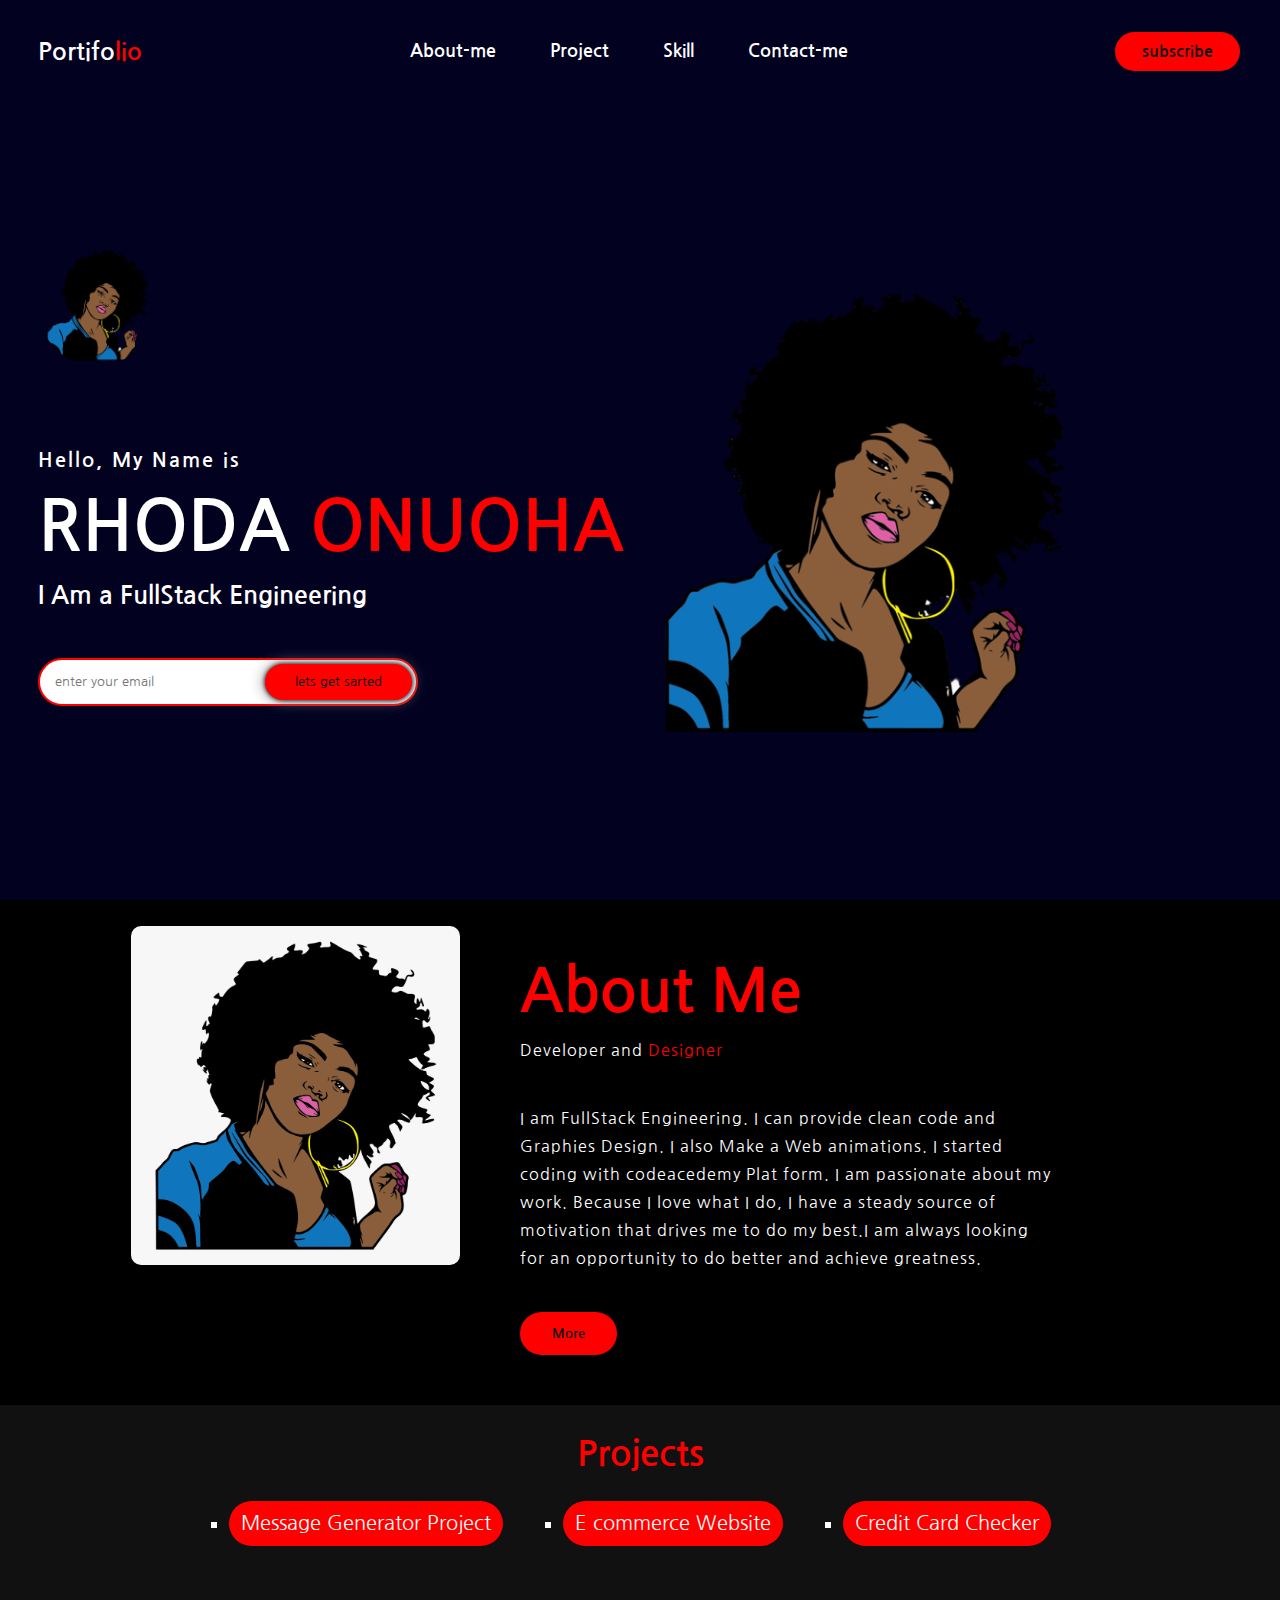
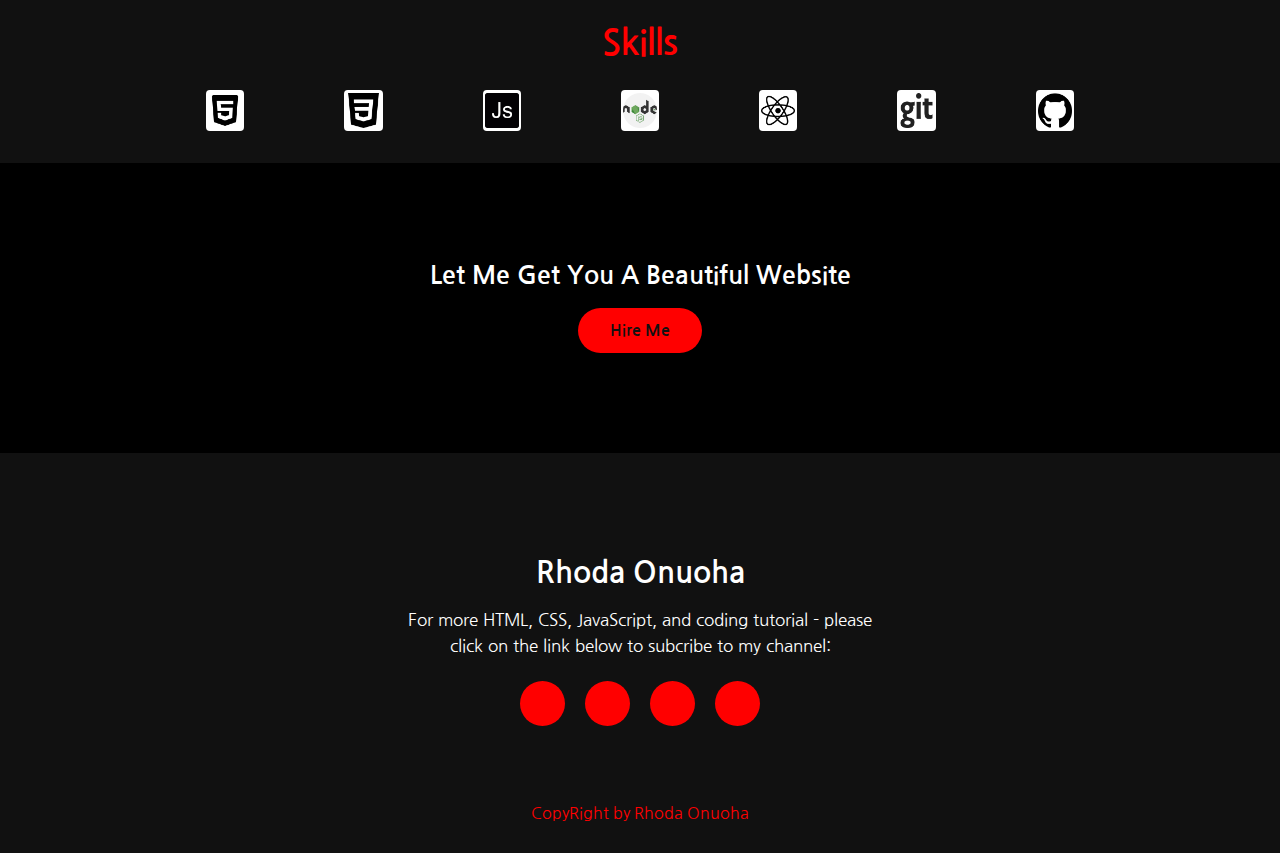
==== index.html @ 0d15b25c "make change" ====
<!DOCTYPE html>
<html lang="en">
  <head>
    <meta charset="UTF-8" />
    <meta http-equiv="X-UA-Compatible" content="IE=edge" />
    <meta name="viewport" content="width=device-width, initial-scale=1.0" />
    <title>My Portifolio</title>
    <link
      rel="stylesheet"
      href="path/to/font-awesome/css/font-awesome.min.css"
    />

    <link
      rel="stylesheet"
      href="https://cdnjs.cloudflare.com/ajax/libs/font-awesome/6.1.2/css/all.min.css"
      integrity="sha512-1sCRPdkRXhBV2PBLUdRb4tMg1w2YPf37qatUFeS7zlBy7jJI8Lf4VHwWfZZfpXtYSLy85pkm9GaYVYMfw5BC1A=="
      crossorigin="anonymous"
      referrerpolicy="no-referrer"
    />
    <link
      href="https://fonts.googleapis.com/css2?family=Aboreto&display=swap"
      rel="stylesheet"
    />
    <link rel="stylesheet" href="Portifolio.css" />

    <link
      href="https://fonts.googleapis.com/css2?family=Nanum+Gothic&display=swap"
      rel="stylesheet"
    />
  </head>
  <body>
    <div class="project">
      <nav class="navbar" >
        <h2 class="logo">Portifo<span>lio</span></h2>
        <ul class="nav-list" id="navi-list">
          <li class="item-list"><a href="#">About-me</a></li>
          <li class="item-list"><a href="#">Project</a></li>
          <li class="item-list"><a href="#">Skill</a></li>
          <li class="item-list"><a href="#">Contact-me</a></li>
        </ul>
        <a href="#" id="btn">subscribe</a>
        <div class="menu" id="toggle-button">
          <div class="menu-line"></div>
          <div class="menu-line"></div>
          <div class="menu-line"></div>
        </div>
      </nav>
    </div>

    <main>
      <div class="names">
        <img src="images/rhobae.png.png" alt="" />
        <h4>Hello, My Name is</h4>
        <h1>RHODA <span>ONUOHA</span></h1>
        <h3>I Am a FullStack Engineering</h3>

        <div class="newsletter">
          <form>
            <input
              type="text"
              id="email"
              name="email"
              placeholder="enter your email"
              required
            />
            <input
              type="submit"
              name="submit"
              id="lets get sarted"
              target="_blank"
              value="lets get sarted"
              required
            />
          </form>
        </div>
      </div>
      <div class="photo">
        <img src="images/rhobae.png.png" alt="" />
      </div>
    </main>

    <content>
      <div class="photo1">
        <img src="images/rhobae.jpg.png" alt="" />
      </div>

      <div class="about-me">
        <h2>About Me</h2>
        <p>Developer and <span>Designer</span></p>
        <p>
          I am FullStack Engineering. I can provide clean code and Graphies
          Design. I also Make a Web animations. I started coding with
          codeacedemy Plat form. I am passionate about my work. Because I love
          what I do, I have a steady source of motivation that drives me to do
          my best.I am always looking for an opportunity to do better and
          achieve greatness.
        </p>
        <button class="btn">More</button>
      </div>
    </content>

    <section>
      <div id="works">
        <h2>Projects</h2>
        <ul class="message">
          <li>Message Generator Project</li>
          <li>E commerce Website</li>
          <li>Credit Card Checker</li>
        </ul>
      </div>

      <div id="section">
        <h2>Skills</h2>
        <div id="icons">
          <img src="icon/html-5.png" alt="" />
          <img src="icon/css-3.png" alt="" />
          <img src="icon/java-script-logo.png" alt="" />
          <img src="icon/nodejs.png" alt="" />
          <img src="icon/react.png" alt="" />
          <img src="icon/git.png" alt="" />
          <img src="icon/github.png" alt="" />
        </div>
      </div>
    </section>

    <div class="contact-me">
      <p>Let Me Get You A Beautiful Website</p>
      <a class="button-two" href="#">Hire Me</a>
    </div>

    <footer>
      <p>Rhoda Onuoha</p>
      <p>
        For more HTML, CSS, JavaScript, and coding tutorial - please click on
        the link below to subcribe to my channel:
      </p>
      <div class="social">
        <a href="#"><i class="fa-brands fa-square-facebook"></i></a>
        <a href="#"><i class="fa-brands fa-instagram"></i></a>
        <a href="#"><i class="fa-brands fa-linkedin"></i></a>
        <a href="#"><i class="fa-brands fa-github"></i></a>
      </div>
      <p class="end">CopyRight by Rhoda Onuoha</p>
    </footer>

    <script src="Portifolio.js"></script>
  </body>
</html>
---- Portifolio.css ----
* {
  padding: 0;
  margin: 0;
  box-sizing: border-box;
  font-family: "Nanum Gothic", sans-serif;
  /* font-family: "Aboreto", cursive;  */
}

.project {
  height: 100vh;
  width: 100%;
  background-color: #020120;
}

.menu-line {
  width: 20px;
  height: 3px;
  background-color: white;
  margin-bottom: 4px;
}

nav {
  display: flex;
  align-items: center;
  justify-content: space-between;
  padding-top: 30px;
}

.logo {
  color: white;
  margin-left: 3%;
}

#btn {
  background-color: red;
  border: 2px solid transparent;
  text-decoration: none;
  padding: 10px 25px;
  border-radius: 30px;
  font-weight: bold;
  margin-right: 40px;
  color: #111;
  transition: transform 0.4s;
}

#btn:hover {
  transform: scale(1.2);
}

nav ul li {
  display: inline-block;
  font-size: 18px;
  padding: 10px 25px;
  color: white;
  list-style: none;
}

nav ul li a {
  color: white;
  text-decoration: none;
  font-weight: bold;
}

nav ul li a:hover {
  color: red;
}

.newsletter form {
  width: 380px;
  max-width: 100%;
  position: relative;
}

.newsletter form input:first-child {
  display: inline-block;
  width: 100%;
  padding: 14px 130px 14px 15px;
  border: 2px solid red;
  outline: none;
  border-radius: 30px;
}

.newsletter form input:last-child {
  position: absolute;
  display: inline-block;
  outline: none;
  border: none;
  padding: 10px 30px;
  border-radius: 30px;
  background-color: red;
  box-shadow: 0px 0px 5px #000, 0px 0px 15px #858585;
  top: 6px;
  right: 6px;
}

main {
  display: flex;
}

main {
  position: absolute;
  top: 50%;
  left: 3%;
  color: white;
}

span {
  color: red;
}

.names h1 {
  font-size: 70px;
  margin: 22px 0px 22px;
}

.names h3 {
  font-size: 25px;
  margin-bottom: 50px;
}

.names h4 {
  font-size: 20px;
  letter-spacing: 2px;
}

.names img {
  position: absolute;
  width: 20%;
  border-radius: 50%;
  top: -80%;
}

.photo {
  margin-bottom: 20%;
}

.photo img {
  top: -80%;
  margin-left: 10%;
  position: absolute;
  width: 100%;
  height: auto;
  border-radius: 3%;
}

content {
  display: flex;
  /* height: 600px; */
  background-color: #000;
}

.photo1 {
  width: 100%;
}

.photo1 img {
  margin-top: 8%;
  border-radius: 10px;
  margin-left: 40%;
  width: 100%;
}

.about-me {
  margin-top: -29px;
  margin-bottom: 50px;
  margin-left: 15%;
}

.about-me p {
  width: 70%;
  margin-top: 2%;
  line-height: 28px;
  margin-bottom: 40px;
  letter-spacing: 1px;
  color: white;
}

.about-me h2 {
  margin-top: 12%;
  font-size: 60px;
  /* margin-left: 32%; */
  color: red;
}

.btn {
  background-color: red;
  border: 2px solid transparent;
  text-decoration: none;
  /* margin-top: 20px; */
  padding: 13px 30px;
  border-radius: 30px;
  font-weight: bold;
  color: #111;
  transition: transform 0.4s;
}

.btn:hover {
  background-color: transparent;
  border: 2px solid red;
  cursor: pointer;
  color: white;
}

section {
  border: 2px solid #111;
  align-items: center;
  background-color: #111;
}

#works h2 {
  text-align: center;
  color: red;
  font-size: 35px;
  margin-top: 30px;
}
#section h2 {
  text-align: center;
  color: red;
  font-size: 35px;
  margin-top: 80px;
}

#icons {
  display: flex;
  justify-content: center;
}

#icons img {
  width: 3%;
  background-color: white;
  margin: 30px 50px;
  padding: 3px 2px;
  border-radius: 10%;
}

.message {
  display: flex;
  margin-top: 30px;
  align-items: center;
  justify-content: center;
}

.message li {
  margin: 0px 30px;
  list-style-type: square;
  font-size: 20px;
  background-color: red;
  border: 2px solid transparent;
  padding: 8px 10px;
  color: white;
  border-radius: 30px;
}

.project-1 ul li {
  list-style-type: square;
  font-size: 16px;
  background-color: white;
  color: red;
  border: 2px solid transparent;
  border-radius: 30px;
  padding: 5px 16px;
  font-weight: bold;
  margin: 0px 20px;
  display: inline-block;
}

.contact-me {
  display: flex;
  align-items: center;
  justify-content: center;
  height: 290px;
  width: 100%;
  flex-direction: column;
  background-color: #000;
}

.contact-me p {
  font-size: 25px;
  color: white;
  font-weight: bold;
}

.contact-me .button-two {
  background-color: red;
  border: 2px solid transparent;
  text-decoration: none;
  margin-top: 20px;
  padding: 13px 30px;
  border-radius: 30px;
  font-weight: bold;
  color: #111;
  transition: transform 0.4s;
}

.contact-me .button-two:hover {
  background-color: transparent;
  border: 2px solid red;
  cursor: pointer;
  color: white;
}

footer {
  position: relative;
  width: 100%;
  height: 400px;
  background-color: #111;
  display: flex;
  flex-direction: column;
  align-items: center;
  justify-content: center;
}

footer p:nth-child(1) {
  font-size: 30px;
  color: white;
  margin-bottom: 20px;
  font-weight: bold;
}

footer p:nth-child(2) {
  color: white;
  font-size: 17px;
  width: 500px;
  text-align: center;
  line-height: 26px;
}

.social {
  display: flex;
}

.social a {
  width: 45px;
  height: 45px;
  display: flex;
  align-items: center;
  justify-items: center;
  justify-content: center;
  background: red;
  border-radius: 50%;
  margin: 22px 10px;
  color: white;
  text-decoration: none;
  font-size: 20px;
}

.social a:hover {
  transform: scale(1.2);
  transition: 3s;
}

.end {
  position: absolute;
  color: red;
  bottom: 30px;
}

.menu {
  display: none;
}

/********************************************j- query*****************************/
@media only screen and (max-width: 834px) {
  #btn {
    background-color: red;
    border: 2px solid transparent;
    text-decoration: none;
    margin-right: 3%;
    padding: 10px 10px;
    border-radius: 30px;
    font-weight: bold;
    color: #111;
    transition: transform 0.4s;
  }

  nav ul li {
    display: inline-block;
    font-size: 18px;
    padding: 5px 10px;
    color: white;
    list-style: none;
  }

  .names img {
    position: absolute;
    width: 100%;
    height: auto;
    border-radius: 0%;
    top: -80%;
    left: 15%;
    object-fit: cover;
  }

  .photo1 img {
    margin-top: 30%;
    border-radius: 10px;
    margin-left: 40%;
    width: 100%;
  }

  .message li {
    margin: 0px 30px;
    list-style-type: square;
    font-size: 16px;
    background-color: red;
    border: 2px solid transparent;
    padding: 8px 10px;
    color: white;
    border-radius: 30px;
  }

  #icons img {
    width: 7%;
    margin: 30px 25px;
  }

  .photo img {
    display: none;
  }

  .names h1 {
    font-size: 60px;
    margin: 70px 40px 22px;
  }

  .names h3 {
    font-size: 25px;
    margin-bottom: 50px;
    margin-left: 40px;
  }

  .names h4 {
    font-size: 20px;
    letter-spacing: 2px;
    margin-top: 15px;
    margin-left: 40px;
  }

  .newsletter form {
    width: 380px;
    max-width: 100%;
    position: relative;
    margin-left: 40px;
  }

  @media only screen and (max-width: 770px) {
    #btn {
      background-color: red;
      border: 2px solid transparent;
      text-decoration: none;
      margin-right: 3%;
      padding: 5px 8px;
      border-radius: 30px;
      font-weight: bold;
      color: #111;
      transition: transform 0.4s;
    }
  }

  .names img {
    position: absolute;
    width: 100%;
    height: auto;
    border-radius: 0%;
    top: -80%;
    left: 3%;
    object-fit: cover;
  }

  nav ul li {
    display: inline-block;
    font-size: 17px;
    padding: 10px 20px;
    color: white;
    list-style: none;
  }
}

@media only screen and (max-width: 733px){

  nav ul li {
    display: inline-block;
    font-size: 15px;
    padding: 10px 15px;
    color: white;
    list-style: none;
  }

}



@media only screen and (max-width: 627px) {
  .names img {
    position: absolute;
    width: 100%;
    height: auto;
    border-radius: 0%;
    top: -110%;
    left: 3%;
    object-fit: cover;
  }


  #btn {
    background-color: red;
    border: 1px solid transparent;
    text-decoration: none;
    margin-right: 3%;
    padding: 5px 5px;
    border-radius: 30px;
    font-weight: bold;
    color: #111;
    transition: transform 0.4s;
  }

  .names h1 {
    font-size: 50px;
    margin: 70px 40px 22px;
  }

  .names h3 {
    font-size: 25px;
    margin-bottom: 50px;
    margin-left: 40px;
  }

  .names h4 {
    font-size: 20px;
    letter-spacing: 2px;
    margin-top: 15px;
    margin-left: 40px;
  }

  .message li {
    margin: 20px 30px;
    list-style-type: square;
    font-size: 16px;
    background-color: red;
    border: 2px solid transparent;
    padding: 8px 10px;
    color: white;
    border-radius: 30px;
  }

  .message {
    display: flex;
    display: grid;
    margin-top: 30px;
    align-items: center;
    justify-content: center;
  }
}


@media only screen and (max-width: 651px) {
  .names h1 {
    font-size: 50px;
    margin: 70px 40px 22px;
  }

  .names img {
    position: absolute;
    width: 100%;
    height: auto;
    border-radius: 0%;
    top: -90%;
    left: 3%;
    object-fit: cover;
  }


  #btn {
    background-color: red;
    border: 2px solid transparent;
    text-decoration: none;
    margin-right: 20%;
    padding: 5px 8px;
    border-radius: 30px;
    font-weight: bold;
    color: #111;
    transition: transform 0.4s;
  }
}



@media only screen and (max-width: 549px) {
  .names h1 {
    font-size: 45px;
    margin: 70px 40px 22px;
  }
}


@media only screen and (max-width: 1287px) {
  .photo img {
    top: -70%;
    left: 91%;
    position: absolute;
    width: 80%;
    height: auto;
    border-radius: 3%;
  }
}

@media only screen and (max-width: 1172px) {
  #btn {
    background-color: red;
    border: 2px solid transparent;
    text-decoration: none;
    margin-right: 9%;
    padding: 5px 8px;
    border-radius: 30px;
    font-weight: bold;
    color: #111;
    transition: transform 0.4s;
  }
}

@media only screen and (max-width: 1104px) {
  .photo img {
    top: -28%;
    left: 92%;
    position: absolute;
    width: 60%;
    height: auto;
    border-radius: 3%;
  }

  #btn {
    background-color: red;
    border: 2px solid transparent;
    text-decoration: none;
    margin-right: 9%;
    padding: 5px 8px;
    border-radius: 30px;
    font-weight: bold;
    color: #111;
    transition: transform 0.4s;
  }


  .names img {
    position: absolute;
    width: 20%;
    height: auto;
    border-radius: 0%;
    top: -80%;
    left: 0%;
    object-fit: cover;
  }

  /* main {
    position: absolute;
    top: 30%;
    left: 3%;
    color: white;
  } */
}


@media only screen and (max-width: 1080px){
  .names img {
    position: absolute;
    width: 60%;
    height: auto;
    border-radius: 0%;
    top: -160%;
    left: 0%;
    object-fit: cover;
  }

}

@media only screen and (max-width: 952px) {
  .names img {
    position: absolute;
    width: 60%;
    height: auto;
    border-radius: 0%;
    top: -120%;
    left: 0%;
    object-fit: cover;
  }

  .names h1 {
    font-size: 50px;
    margin: 10px 20px 22px;
  }

  .names h3 {
    font-size: 25px;
    margin-bottom: 50px;
    margin-left: 20px;
  }

  .names h4 {
    font-size: 20px;
    letter-spacing: 2px;
    margin-top: 15px;
    margin-left: 20px;
  }

  .newsletter form {
    width: 380px;
    max-width: 100%;
    position: relative;
    margin-left: 20px;
  }

  .photo img {
    top: -28%;
    left: 92%;
    position: absolute;
    width: 80%;
    height: auto;
    border-radius: 3%;
  }
}


@media only screen and (max-width: 690px) {
  .newsletter form input:first-child {
    display: inline-block;
    width: 70%;
    padding: 14px 130px 14px 15px;
    border: 2px solid red;
    outline: none;
    border-radius: 30px;
  }

  .newsletter form input:last-child {
    position: absolute;
    display: inline-block;
    outline: none;
    border: none;
    padding: 10px 30px;
    border-radius: 30px;
    background-color: red;
    box-shadow: 0px 0px 5px #000, 0px 0px 15px #858585;
    top: 6px;
    right: 32%;
  }

  nav ul li {
    display: inline-block;
    font-size: 15px;
    padding: 10px 10px;
    color: white;
    list-style: none;
  }

  #btn {
    background-color: red;
    border: 2px solid transparent;
    text-decoration: none;
    margin-right: 9%;
    padding: 3px 3px;
    border-radius: 30px;
    font-weight: bold;
    color: #111;
    transition: transform 0.4s;
  }

}



@media only screen and (max-width: 510px) {
  .menu {
    display: block;
    position: absolute;
    right: 9%;
    cursor: pointer;
  }

  .nav-list {
    width: 100%;
    position: absolute;
    top: 10%;
    display: none;
  }

  .names img {
    position: absolute;
    width: 70%;
    height: auto;
    border-radius: 0%;
    top: -130%;
    left: 18%;
    object-fit: cover;
  }

  .names h1 {
    font-size: 35px;
    margin: 10px 20px 22px;
  }

  .names h3 {
    font-size: 20px;
    margin-bottom: 50px;
    margin-left: 20px;
  }

  .names h4 {
    font-size: 20px;
    letter-spacing: 2px;
    margin-top: 15px;
    margin-left: 20px;
  }

  .nav-list .item-list {
    display: block;
    padding: 9px 20px;
    font-size: 16px;
  }

  .active {
    display: block;
  }

  #btn {
    display: none;
    background-color: red;
    border: 2px solid transparent;
    text-decoration: none;
    padding: 4px 4px;
    border-radius: 30px;
    font-weight: bold;
    margin-right: 20%;
    color: #111;
    transition: transform 0.4s;
  } 
  

}

@media only screen and (max-width: 375px) {
  #icons img {
    width: 60%;
    margin: 30px 5px;
  }
}



@media only screen and (max-width: 478px) {
  .newsletter form input:first-child {
    display: inline-block;
    width: 80%;
    padding: 14px 130px 14px 15px;
    border: 2px solid red;
    outline: none;
    border-radius: 30px;
  }

  .newsletter form input:last-child {
    position: absolute;
    display: inline-block;
    outline: none;
    border: none;
    padding: 10px 30px;
    border-radius: 30px;
    background-color: red;
    box-shadow: 0px 0px 5px #000, 0px 0px 15px #858585;
    top: 6px;
    right: 22%;
  }

 
  
  .about-me h2 {
    margin-top: 12%;
    font-size: 35px;
    /* margin-left: 32%; */
    color: red;
  }

  .names img {
    position: absolute;
    width: 75%;
    height: auto;
    border-radius: 0%;
    top: -140%;
    left: 20%;
    object-fit: cover;
  }

  content {
    display: flex;
    margin-top: -25%;
    background-color: #000;
  }

  .contact-me p {
    font-size: 20px;
    color: white;
    text-align: center;
    font-weight: bold;
  }

  .contact-me .button-two {
    background-color: red;
    border: 2px solid transparent;
    text-decoration: none;
    margin-top: 20px;
    padding: 13px 30px;
    border-radius: 30px;
    font-weight: bold;
    color: #111;
    transition: transform 0.4s;
  }

  .social {
    width: 100%;
    justify-content: center;
    display: flex;
  }

  .social a {
    width: 45px;
    height: 45px;
    align-items: center;
    justify-items: center;
    justify-content: center;
    background: red;
    border-radius: 50%;
    margin: 15px 10px 40px;
    color: white;
    text-decoration: none;
    font-size: 20px;
  }

  .photo1 img {
    margin-top: 39%;
    border-radius: 10px;
    margin-left: 50%;
    width: 100%;
    height: auto;
  }

  #icons img {
    width: 10%;
    margin: 30px 20px;
  }

  footer p:nth-child(1) {
    font-size: 30px;
    color: white;
    text-align: center;
    margin-bottom: 20px;
    font-weight: bold;
  }

  p .end {
    text-align: center;
  }

  .end {
    display: flex;
    position: absolute;
    justify-self: center;
    color: red;
    bottom: 30px;
  }

  footer p:nth-child(2) {
    color: white;
    font-size: 15px;
    display: grid;
    width: 100%;
    text-align: center;
    padding: 5px;
    line-height: 26px;
  }

  footer {
    position: relative;
    width: 100%;
    height: 400px;
    background-color: #111;
    display: flex;
    display: grid;
    flex-direction: row;
    align-items: center;
    justify-content: center;
  }
}



@media only screen and (max-width: 596px){

  .logo {
    color: white;
    margin-left: 3%;
    font-size: 18px;
  }
  
  nav ul li {
    display: inline-block;
    font-size: 14px;
    padding: 10px 10px;
    color: white;
    list-style: none;
  }

  #btn {
    background-color: red;
    border: 2px solid transparent;
    text-decoration: none;
    padding: 5px 5px;
    border-radius: 30px;
    font-weight: bold;
    margin-right: 20px;
    color: #111;
    transition: transform 0.4s;
  } 
}

@media only screen and (max-width: 523px){

  nav ul li {
    display: inline-block;
    font-size: 14px;
    padding: 8px 8px;
    color: white;
    list-style: none;
  }

  #btn {
    background-color: red;
    border: 2px solid transparent;
    text-decoration: none;
    padding: 4px 4px;
    border-radius: 30px;
    font-weight: bold;
    margin-right: 20px;
    color: #111;
    transition: transform 0.4s;
  } 

}

@media only screen and (max-width: 390px) {
  .names img {
    position: absolute;
    width: 60%;
    height: auto;
    border-radius: 0%;
    top: -120%;
    left: 19%;
    object-fit: cover;
  }

  .names h1 {
    font-size: 30px;
    margin: 10px 20px 22px;
  }

  .names h3 {
    font-size: 20px;
    margin-bottom: 50px;
    margin-left: 20px;
  }

  .names h4 {
    font-size: 20px;
    letter-spacing: 2px;
    margin-top: 15px;
    margin-left: 20px;
  }

  .newsletter form input:first-child {
    display: inline-block;
    width: 70%;
    padding: 14px 50px 14px 15px;
    border: 2px solid red;
    outline: none;
    font-size: 10px;
    border-radius: 30px;
  }

  .newsletter form input:last-child {
    position: absolute;
    display: inline-block;
    outline: none;
    border: none;
    padding: 10px 5px;
    border-radius: 30px;
    background-color: red;
    font-size: 10px;
    box-shadow: 0px 0px 5px #000, 0px 0px 15px #858585;
    top: 6px;
    color: white;
    right: 32%;
  }

  .about-me p {
    width: 70%;
    margin-top: 2%;
    line-height: 28px;
    font-size: 16px;
    margin-bottom: 40px;
    letter-spacing: 1px;
    color: white;
    /* border: 1px solid red; */
  }

  .about-me h2 {
    margin-top: 12%;
    font-size: 30px;
    /* margin-left: 32%; */
    color: red;
  }
}

@media only screen and (max-width: 392px) {
  .newsletter form input:first-child {
    display: inline-block;
    width: 70%;
    padding: 14px 130px 14px 15px;
    border: 2px solid red;
    outline: none;
    border-radius: 30px;
  }

  .newsletter form input:last-child {
    position: absolute;
    display: inline-block;
    outline: none;
    border: none;
    padding: 10px 30px;
    border-radius: 30px;
    background-color: red;
    box-shadow: 0px 0px 5px #000, 0px 0px 15px #858585;
    top: 6px;
    right: 32%;
  }

  .about-me h2 {
    margin-top: 18%;
    font-size: 30px;
    /* margin-left: 32%; */
    color: red;
  }

  .photo1 img {
    margin-top: 58%;
    border-radius: 10px;
    margin-left: 75%;
    width: 100%;
    height: auto;
  }

  .names img {
    position: absolute;
    width: 60%;
    height: auto;
    border-radius: 0%;
    top: -110%;
    left: 19%;
    object-fit: cover;
  }

  .contact-me p {
    font-size: 18px;
    color: white;
    text-align: center;
    font-weight: bold;
  }
}
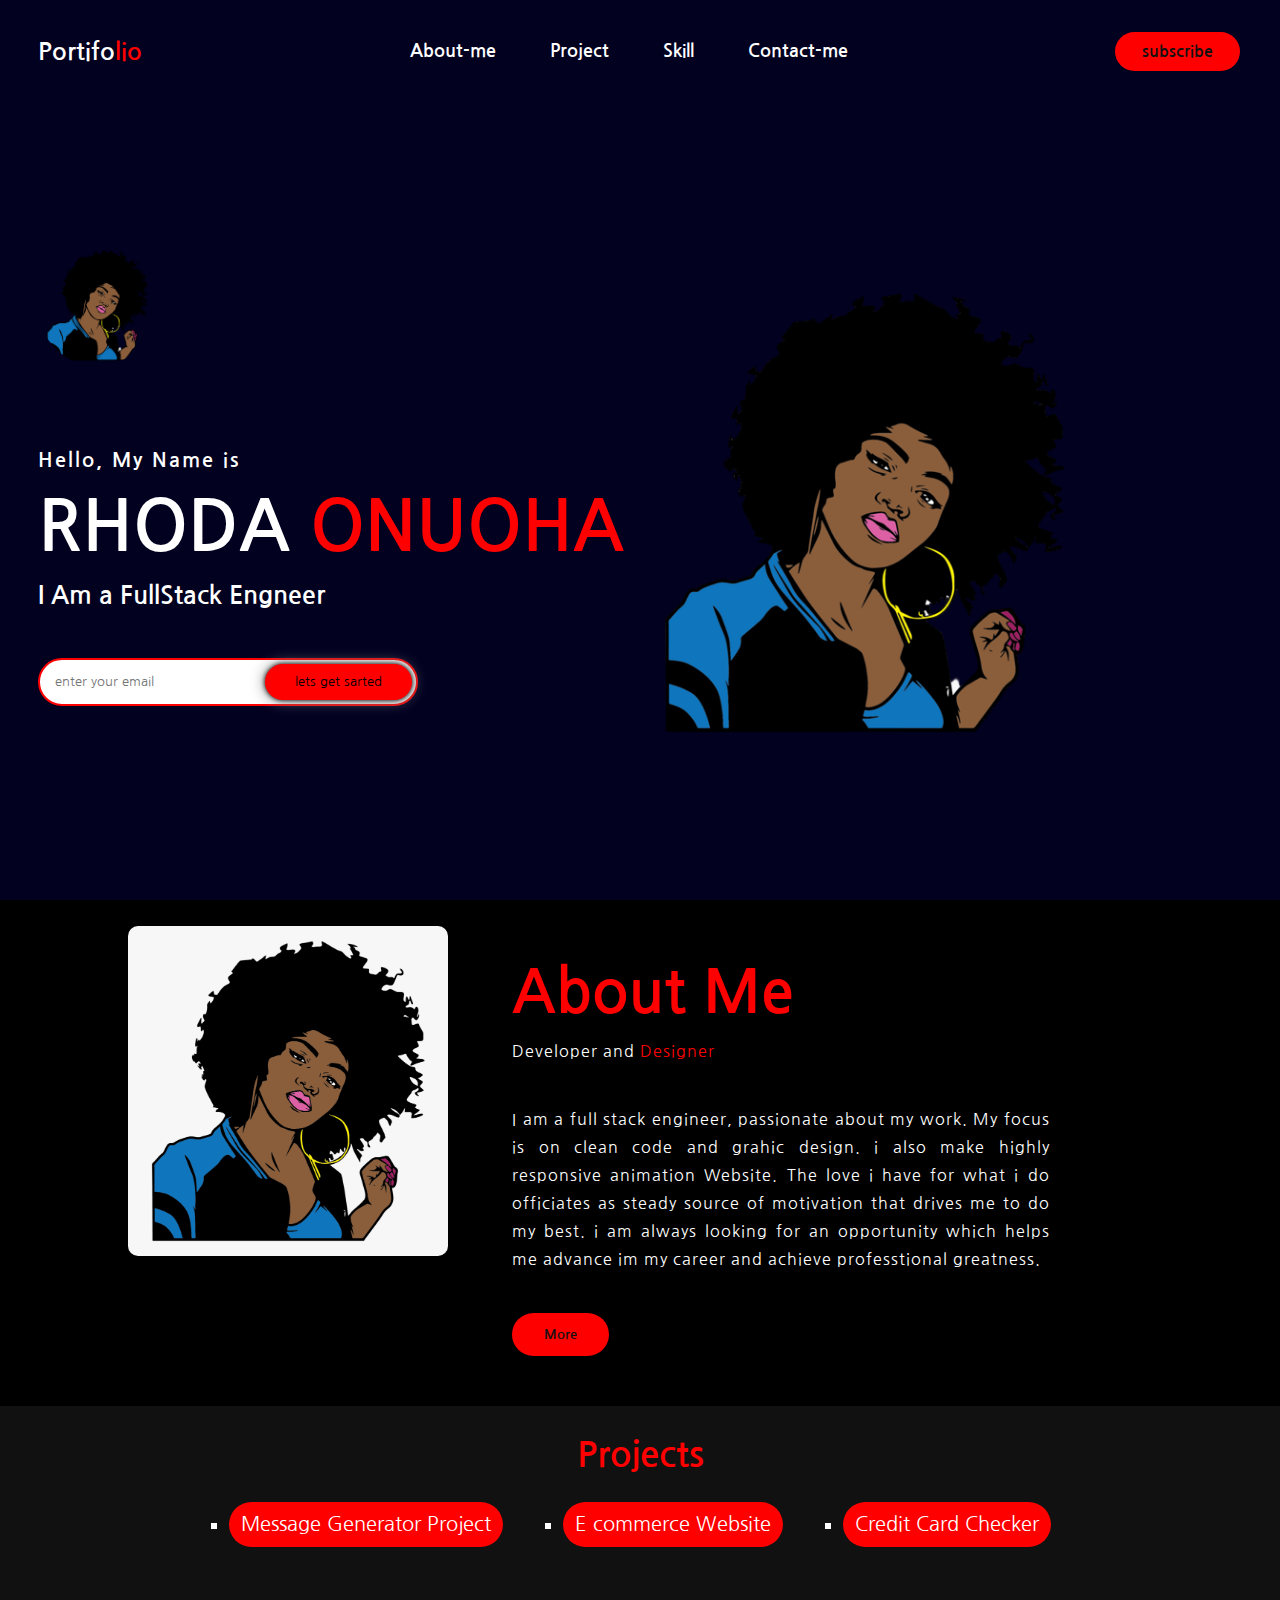
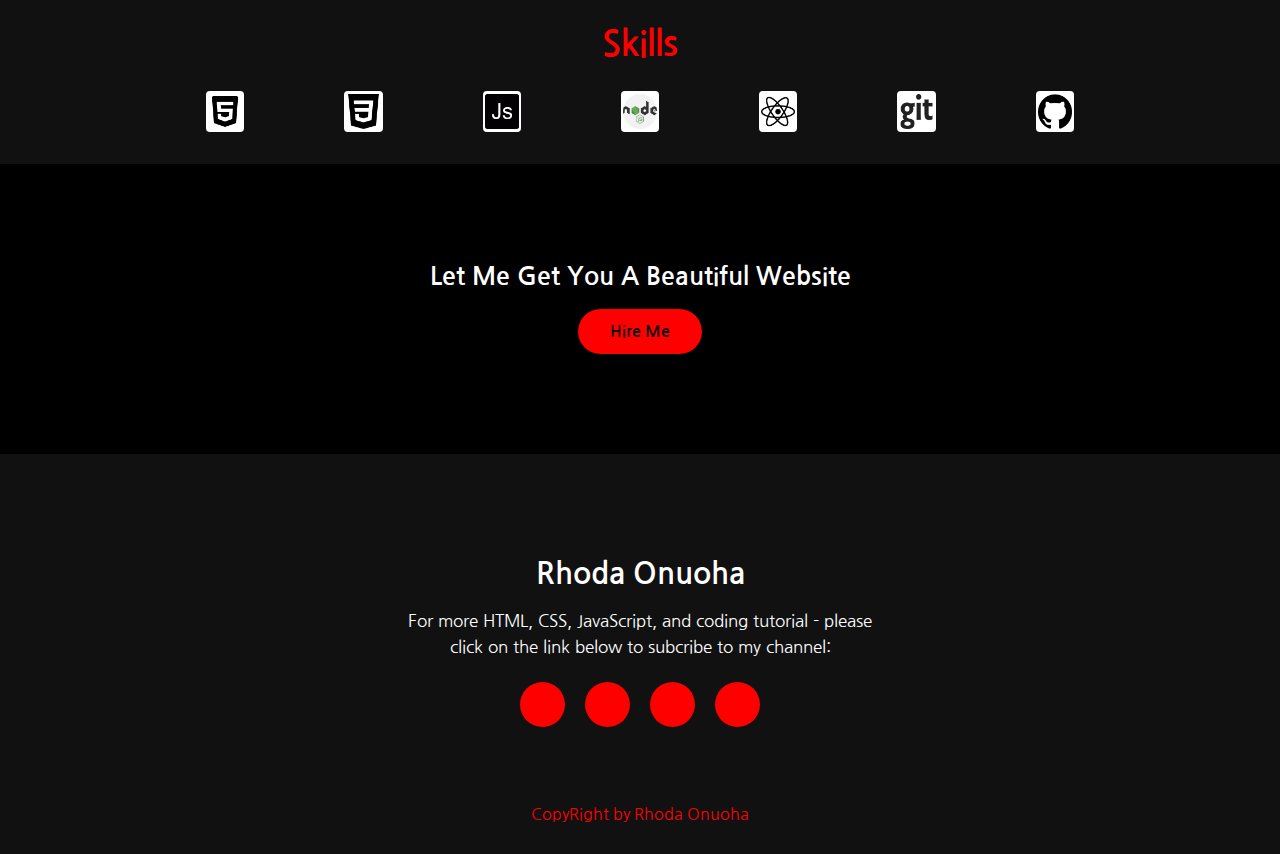
==== commit 495c710c: "make some change" ====
--- a/index.html
+++ b/index.html
@@ -30,7 +30,7 @@
   </head>
   <body>
     <div class="project">
-      <nav class="navbar" >
+      <nav class="navbar">
         <h2 class="logo">Portifo<span>lio</span></h2>
         <ul class="nav-list" id="navi-list">
           <li class="item-list"><a href="#">About-me</a></li>
@@ -52,7 +52,7 @@
         <img src="images/rhobae.png.png" alt="" />
         <h4>Hello, My Name is</h4>
         <h1>RHODA <span>ONUOHA</span></h1>
-        <h3>I Am a FullStack Engineering</h3>
+        <h3>I Am a FullStack Engneer</h3>
 
         <div class="newsletter">
           <form>
@@ -88,12 +88,12 @@
         <h2>About Me</h2>
         <p>Developer and <span>Designer</span></p>
         <p>
-          I am FullStack Engineering. I can provide clean code and Graphies
-          Design. I also Make a Web animations. I started coding with
-          codeacedemy Plat form. I am passionate about my work. Because I love
-          what I do, I have a steady source of motivation that drives me to do
-          my best.I am always looking for an opportunity to do better and
-          achieve greatness.
+          I am a full stack engineer, passionate about my work. My focus is on
+          clean code and grahic design. i also make highly responsive animation
+          Website. The love i have for what i do officiates as steady source of
+          motivation that drives me to do my best. i am always looking for an
+          opportunity which helps me advance im my career and achieve
+          professtional greatness.
         </p>
         <button class="btn">More</button>
       </div>
--- a/Portifolio.css
+++ b/Portifolio.css
@@ -173,6 +173,7 @@
   margin-bottom: 40px;
   letter-spacing: 1px;
   color: white;
+  text-align: justify;
 }
 
 .about-me h2 {
@@ -300,6 +301,7 @@
 }
 
 footer {
+  display: grid;
   position: relative;
   width: 100%;
   height: 400px;
@@ -476,8 +478,7 @@
   }
 }
 
-@media only screen and (max-width: 733px){
-
+@media only screen and (max-width: 733px) {
   nav ul li {
     display: inline-block;
     font-size: 15px;
@@ -485,10 +486,7 @@
     color: white;
     list-style: none;
   }
-
-}
-
-
+}
 
 @media only screen and (max-width: 627px) {
   .names img {
@@ -500,7 +498,6 @@
     left: 3%;
     object-fit: cover;
   }
-
 
   #btn {
     background-color: red;
@@ -552,7 +549,6 @@
   }
 }
 
-
 @media only screen and (max-width: 651px) {
   .names h1 {
     font-size: 50px;
@@ -569,7 +565,6 @@
     object-fit: cover;
   }
 
-
   #btn {
     background-color: red;
     border: 2px solid transparent;
@@ -583,8 +578,6 @@
   }
 }
 
-
-
 @media only screen and (max-width: 549px) {
   .names h1 {
     font-size: 45px;
@@ -592,7 +585,6 @@
   }
 }
 
-
 @media only screen and (max-width: 1287px) {
   .photo img {
     top: -70%;
@@ -640,7 +632,6 @@
     transition: transform 0.4s;
   }
 
-
   .names img {
     position: absolute;
     width: 20%;
@@ -659,8 +650,7 @@
   } */
 }
 
-
-@media only screen and (max-width: 1080px){
+@media only screen and (max-width: 1080px) {
   .names img {
     position: absolute;
     width: 60%;
@@ -670,7 +660,6 @@
     left: 0%;
     object-fit: cover;
   }
-
 }
 
 @media only screen and (max-width: 952px) {
@@ -719,7 +708,6 @@
   }
 }
 
-
 @media only screen and (max-width: 690px) {
   .newsletter form input:first-child {
     display: inline-block;
@@ -762,10 +750,7 @@
     color: #111;
     transition: transform 0.4s;
   }
-
-}
-
-
+}
 
 @media only screen and (max-width: 510px) {
   .menu {
@@ -831,9 +816,7 @@
     margin-right: 20%;
     color: #111;
     transition: transform 0.4s;
-  } 
-  
-
+  }
 }
 
 @media only screen and (max-width: 375px) {
@@ -843,8 +826,6 @@
   }
 }
 
-
-
 @media only screen and (max-width: 478px) {
   .newsletter form input:first-child {
     display: inline-block;
@@ -868,8 +849,6 @@
     right: 22%;
   }
 
- 
-  
   .about-me h2 {
     margin-top: 12%;
     font-size: 35px;
@@ -988,16 +967,13 @@
   }
 }
 
-
-
-@media only screen and (max-width: 596px){
-
+@media only screen and (max-width: 596px) {
   .logo {
     color: white;
     margin-left: 3%;
     font-size: 18px;
   }
-  
+
   nav ul li {
     display: inline-block;
     font-size: 14px;
@@ -1016,11 +992,10 @@
     margin-right: 20px;
     color: #111;
     transition: transform 0.4s;
-  } 
-}
-
-@media only screen and (max-width: 523px){
-
+  }
+}
+
+@media only screen and (max-width: 523px) {
   nav ul li {
     display: inline-block;
     font-size: 14px;
@@ -1039,8 +1014,7 @@
     margin-right: 20px;
     color: #111;
     transition: transform 0.4s;
-  } 
-
+  }
 }
 
 @media only screen and (max-width: 390px) {
@@ -1090,22 +1064,20 @@
     padding: 10px 5px;
     border-radius: 30px;
     background-color: red;
-    font-size: 10px;
+    font-size: 11px;
     box-shadow: 0px 0px 5px #000, 0px 0px 15px #858585;
     top: 6px;
-    color: white;
+    color: #020120;
     right: 32%;
   }
 
   .about-me p {
-    width: 70%;
+    width: 90%;
+    text-align: justify;
     margin-top: 2%;
-    line-height: 28px;
     font-size: 16px;
     margin-bottom: 40px;
-    letter-spacing: 1px;
-    color: white;
-    /* border: 1px solid red; */
+    color: white;
   }
 
   .about-me h2 {
@@ -1114,6 +1086,20 @@
     /* margin-left: 32%; */
     color: red;
   }
+
+  .about-me {
+    margin-top: -29px;
+    margin-bottom: 50px;
+    margin-left: 10%;
+  }
+
+  footer p:nth-child(2) {
+    color: white;
+    font-size: 17px;
+    text-align: center;
+    padding: 10px;
+    line-height: 26px;
+  }
 }
 
 @media only screen and (max-width: 392px) {
@@ -1171,5 +1157,3 @@
     font-weight: bold;
   }
 }
-
-
